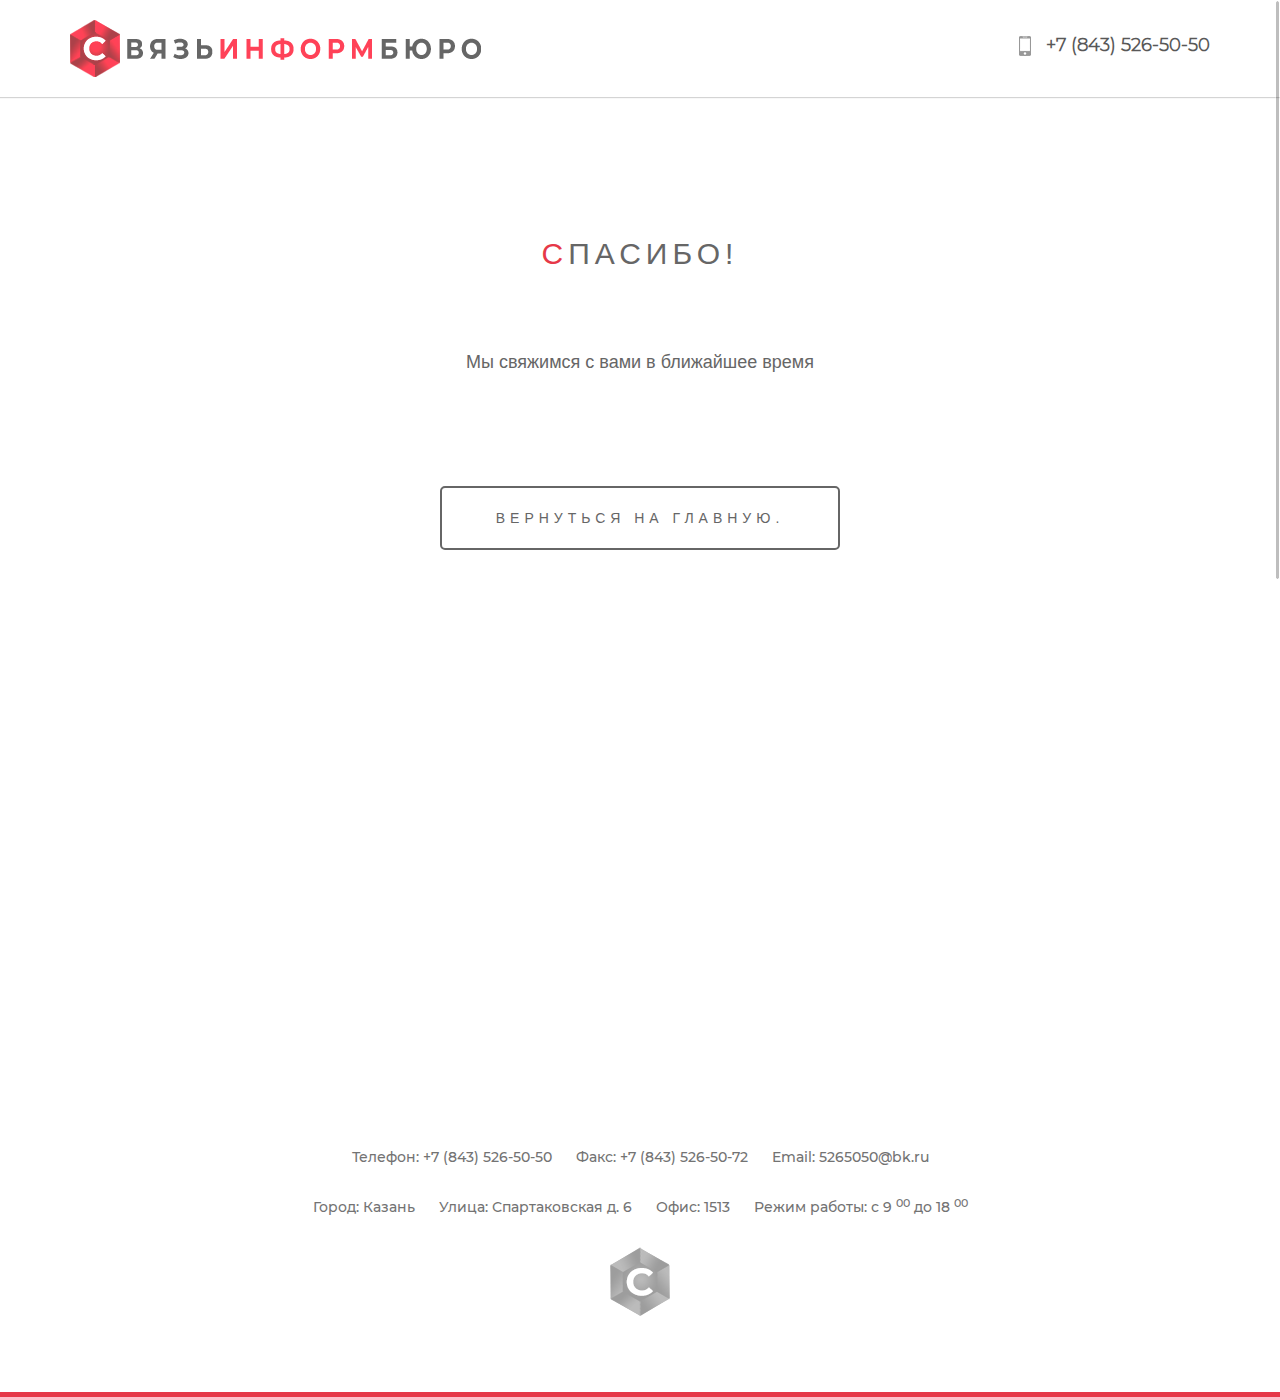
==== send-page.html @ 7c69cc19 "add validation form and add page send-mail.html" ====
<!DOCTYPE html>
<html lang="ru">
  <head>
    <meta charset="utf-8">
    <meta http-equiv="X-UA-Compatible" content="IE=edge">
    <meta name="viewport" content="width=device-width, initial-scale=1">
    <!-- The above 3 meta tags *must* come first in the head; any other head content must come *after* these tags -->
    <title>СвязьИнформБюро</title>
    <!-- <link href="https://fonts.googleapis.com/css?family=Montserrat" rel="stylesheet"> -->

    <!-- Bootstrap -->
    <link href="css/bootstrap.min.css" rel="stylesheet">
    <link rel="stylesheet" href="css/style.css">
    <link rel="stylesheet" href="css/font-awesome.min.css">

    <!-- HTML5 shim and Respond.js for IE8 support of HTML5 elements and media queries -->
    <!-- WARNING: Respond.js doesn't work if you view the page via file:// -->
    <!--[if lt IE 9]>
      <script src="https://oss.maxcdn.com/html5shiv/3.7.2/html5shiv.min.js"></script>
      <script src="https://oss.maxcdn.com/respond/1.4.2/respond.min.js"></script>
    <![endif]-->
  </head>
  <body>
     <dir id="toTop" class="hidden-xs"></dir> <!-- Кнопка НАВЕРХ -->
    <header>
      <div class="container">
        <div class="row">
          <div class="col-sm-6 logotype">
            <img src="img/logo_3.png" alt="Логотип СвязьИнформБюро" class="img-responsive">
          </div>
          <div class="col-sm-6 phone_hed">
            <h4><a href="tel:+78435265050">+7 (843) 526-50-50</a></h4>
          </div>
        </div>
      </div>
    </header>

    <section id="thank_you">
      <div class="container">
        <div class="row">
          <div class="col-sm-12">
            <div class="wrapp-content container-fluid">
              <div class="row" align="center">
                  <h2><span>С</span>пасибо!</h2>
              </div>
              <div class="row" align="center">
                  <p>Мы свяжимся с вами в ближайшее время</p>
              </div>
              <div class="row" align="center">
                <a href="index.html">Вернуться на главную.</a>
              </div>
            </div>
          </div>
        </div>
      </div>
    </section><!-- Thank_you -->

    <footer>
      <div class="container">
        <div class="row">
          <div class="col-sm-12">
           <div class="contacts text-center">
             <p class="foot_icon phone_footer"><a href="tel:+78435265050">Телефон: +7 (843) 526-50-50</a></p>
             <p class="foot_icon fax_footer">Факс: +7 (843) 526-50-72</p>
             <p class="foot_icon email_footer">Email: 5265050@bk.ru</p>
           </div>
          </div>
        </div>
        <div class="row">
          <div class="col-sm-12">
            <div class="address text-center">
              <p class="foot_icon addresss_footer">Город: Казань</p>
              <p class="foot_icon addresss_footer">Улица: Спартаковская д. 6</p>
              <p class="foot_icon addresss_footer">Офис: 1513</p>
              <p class="foot_icon time_work">Режим работы: с 9 <sup>00</sup> до 18 <sup>00</sup></p>
            </div>
          </div>
        </div>
        <div class="row">
          <div class="col-sm-12">
            <div class="logo_fot_wrap text-center">
              <img src="img/logo_foot.png" alt="Логотип СвязьИнформБюро" class="lofo_foot">
            </div>
          </div>
        </div>
      </div>
    </footer>

    <!-- jQuery (necessary for Bootstrap's JavaScript plugins) -->
    <script src="https://ajax.googleapis.com/ajax/libs/jquery/1.11.3/jquery.min.js"></script>
    <!-- <script type='text/javascript' src='http://ajax.googleapis.com/ajax/libs/jquery/1.4/jquery.min.js'></script> -->
    <!-- Include all compiled plugins (below), or include individual files as needed -->
    <script src="js/bootstrap.min.js"></script>
    <script src="js/jquery.nicescroll.min.js"></script>
    <script src="js/wow.min.js"></script>
    <script src="js/main.js"></script>
    <!-- Инициализация бибилиотеи wow.js для плавного появления объектов - не работает! -->
    <script>
      new WOW().init();
    </script>
    <!-- скрипт для работы с плавным скролом -->
    <script>
      $(document).ready(
          function() {
              $("html").niceScroll({cursorcolor:"#000"});
          }
      );
    </script>
    <!-- Плавный скролл при нажатии на якорную ссылку -->
    <script>
      $(document).ready(function(){
        $(".botton_application").on("click","a", function (event) {
          //отменяем стандартную обработку нажатия по ссылке
          event.preventDefault();
          //забираем идентификатор бока с атрибута href
          var id  = $(this).attr('href'),
          //узнаем высоту от начала страницы до блока на который ссылается якорь
            top = $(id).offset().top;
          //анимируем переход на расстояние - top за 1500 мс
          $('body,html').animate({scrollTop: top}, 500);
        });
      });
    </script>
    <!-- плавный скролл наверх -->
    <script type="text/javascript">
      $(function() {
        $(window).scroll(function() {
          if($(this).scrollTop() != 0) {
            $('#toTop').fadeIn();
          } else {
            $('#toTop').fadeOut();
          }
        });
        $('#toTop').click(function() {
          $('body,html').animate({scrollTop:0},800);
        });
      });
    </script>
  </body>
</html>
---- css/style.css ----
@font-face{font-family:'MontserratBold';src:url('fonts/MontserratBold.eot');src:url('fonts/MontserratBold.eot') format('embedded-opentype'),url('fonts/MontserratBold.woff2') format('woff2'),url('fonts/MontserratBold.woff') format('woff'),url('fonts/MontserratBold.ttf') format('truetype'),url('fonts/MontserratBold.svg#MontserratBold') format('svg')}@font-face{font-family:'MontserratMedium';src:url('fonts/MontserratMedium.eot');src:url('fonts/MontserratMedium.eot') format('embedded-opentype'),url('fonts/MontserratMedium.woff2') format('woff2'),url('fonts/MontserratMedium.woff') format('woff'),url('fonts/MontserratMedium.ttf') format('truetype'),url('fonts/MontserratMedium.svg#MontserratMedium') format('svg')}@font-face{font-family:'MontserratLight';src:url('fonts/MontserratLight.eot');src:url('fonts/MontserratLight.eot') format('embedded-opentype'),url('fonts/MontserratLight.woff2') format('woff2'),url('fonts/MontserratLight.woff') format('woff'),url('fonts/MontserratLight.ttf') format('truetype'),url('fonts/MontserratLight.svg#MontserratLight') format('svg')}.bold{font-family:'MontserratBold'}.med{font-family:'MontserratMedium'}.light{font-family:'MontserratLight'}button:focus,button:focus{outline:0;outline-offset:0}body{font-family:'Montserrat',sans-serif;color:#666666}.clearfix:after{content:"";display:table;clear:both}#toTop{display:none;position:fixed;height:70px;bottom:50px;right:70px;width:70px;padding:10px;border-radius:50%;border:2px solid #666666;cursor:pointer;z-index:100;opacity:.5;background:url(../img/bot_up/b_w.png) no-repeat center center;-wevkit-transition:.3s;-moz-transition:.3s;-o-transition:.3s;transition:.3s}#toTop:hover{opacity:1;border:2px solid #e63848;background:url(../img/bot_up/red.png) no-repeat center center;-wevkit-transition:.3s;-moz-transition:.3s;-o-transition:.3s;transition:.3s}header{display:block;background:#ffffff;-webkit-box-shadow:0 1px 1px 0 #d4d4d4;-moz-box-shadow:0 1px 1px 0 #d4d4d4;box-shadow:0 1px 1px 0 #d4d4d4}header .logotype{margin-top:20px;margin-bottom:20px}header .text_logo h3{letter-spacing:3px;margin-top:23px;text-transform:uppercase;font-family:'MontserratBold'}header .text_logo h3 span{color:#e63848}header .phone_hed{margin-top:20px;text-align:right;text-transform:uppercase}header .phone_hed h4 a{font-family:'MontserratLight';text-decoration:none;font-weight:bold;color:#585858}header .phone_hed h4 a:hover{text-decoration:none}header .phone_hed h4 a:before{content:" ";display:inline-block;width:32px;height:32px;margin-right:5px;vertical-align:middle;background:url("../img/had_phope_icon.png") no-repeat center center;opacity:.4}header .phone_hed p{font-size:11px;color:#6f6f6f}#question{height:460px;padding-top:100px;background:url("../img/bg_question.png") no-repeat 23% 98%}#question .title_question{font-family:'MontserratBold';color:#FFFFFF}#question .title_question h2{letter-spacing:4px;text-transform:uppercase;line-height:150%;font-size:36px}#question .title_question h2 small{color:#FFFFFF}#question .title_question h2 span:nth-child(3){color:#FFFFFF;font-family:'MontserratBold'}#question .title_question h2 span:nth-child(4){color:#FFFFFF;font-family:'MontserratBold'}#question .title_question p{margin-top:20px;display:block;color:#ffffff;font-size:18px;font-family:'MontserratMedium'}#question .botton_application{margin:40px auto}#question .botton_application a{display:block;width:300px;padding:15px 20px;border-radius:5px;border:2px solid #fff;opacity:.6;text-decoration:none;color:#fff;-wevkit-transition:.3s;-moz-transition:.3s;-o-transition:.3s;transition:.3s}#question .botton_application a:hover{opacity:1;border:2px solid #e63848;-wevkit-transition:.3s;-moz-transition:.3s;-o-transition:.3s;transition:.3s}#advantages{padding-top:40px;padding-bottom:20px;min-height:460px;border-bottom:1px solid #e0e0e0}#advantages .row{margin-bottom:40px}#advantages .row #block1,#advantages .row #block2,#advantages .row #block3,#advantages .row #block4,#advantages .row #block5,#advantages .row #block6{display:none}#advantages .row .circle{margin:auto;width:120px;height:120px}#advantages .row .circle img{background:#ffffff;box-shadow:inset 0 0 8px 2px #b7b7b7}#advantages .row p{font-family:'MontserratMedium'}#feedback{border-bottom:1px solid #e0e0e0}#feedback .wrap_question{padding:40px 10px 30px 0;width:100%}#feedback .wrap_question h3{padding-top:10px;font-family:arial;text-align:center;text-transform:uppercase;letter-spacing:5px;font-family:'MontserratMedium'}#feedback .wrap_question h3 span{color:#e63848}#feedback .wrap_question form{box-sizing:border-box;margin-top:20px;width:100%;color:#666666;font-family:'MontserratMedium'}#feedback .wrap_question form p{display:block;width:100%;padding:0;margin:0}#feedback .wrap_question form p input[name="name"],#feedback .wrap_question form p input[name="email"],#feedback .wrap_question form p input[name="phone"]{margin:18px 0;padding-left:20px;width:100%;height:45px;border:2px solid #bcbcbc;-webkit-border-radius:5px;-moz-border-radius:5px;border-radius:5px;background:none;cursor:pointer;transition:.5s;outline:none}#feedback .wrap_question form p input[name="name"]:hover,#feedback .wrap_question form p input[name="email"]:hover,#feedback .wrap_question form p input[name="phone"]:hover{background:#ffeded;transition:.5s}#feedback .wrap_question form p input[name="name"]::-webkit-input-placeholder{color:#716f6f}#feedback .wrap_question form p input[name="name"]::-ms-input-placeholder{color:#716f6f}#feedback .wrap_question form p input[name="name"]:-ms-input-placeholder{color:#716f6f}#feedback .wrap_question form p input[name="name"]:-moz-placeholder{color:#716f6f}#feedback .wrap_question form p input[name="name"]::placeholder{color:#716f6f}#feedback .wrap_question form p input[name="email"]::-webkit-input-placeholder{color:#716f6f}#feedback .wrap_question form p input[name="email"]::-ms-input-placeholder{color:#716f6f}#feedback .wrap_question form p input[name="email"]:-ms-input-placeholder{color:#716f6f}#feedback .wrap_question form p input[name="email"]:-moz-placeholder{color:#716f6f}#feedback .wrap_question form p input[name="email"]::placeholder{color:#716f6f}#feedback .wrap_question form p input[name="phone"]::-webkit-input-placeholder{color:#716f6f}#feedback .wrap_question form p input[name="phone"]::-ms-input-placeholder{color:#716f6f}#feedback .wrap_question form p input[name="phone"]:-ms-input-placeholder{color:#716f6f}#feedback .wrap_question form p input[name="phone"]:-moz-placeholder{color:#716f6f}#feedback .wrap_question form p input[name="phone"]::placeholder{color:#716f6f}#feedback .wrap_question form textarea[name="massage"]{width:100%;height:207px;resize:none;overflow:hidden;margin:18px 0 0 0;padding:18px 0 0 20px;border:2px solid #bcbcbc;cursor:pointer;-webkit-border-radius:5px;-moz-border-radius:5px;border-radius:5px;transition:.5s;outline:none}#feedback .wrap_question form textarea[name="massage"]:hover{background:#ffe3e3;transition:.5s}#feedback .wrap_question form textarea[name="text_send"]::-webkit-input-placeholder{color:#716f6f}#feedback .wrap_question form textarea[name="text_send"]::-ms-input-placeholder{color:#716f6f}#feedback .wrap_question form textarea[name="text_send"]:-ms-input-placeholder{color:#716f6f}#feedback .wrap_question form textarea[name="text_send"]:-moz-placeholder{color:#716f6f}#feedback .wrap_question form textarea[name="text_send"]::placeholder{color:#716f6f}#feedback .wrap_question form button{margin:20px auto;padding:15px 20px;width:300px;background:none;border:2px solid #bcbcbc;transition:.5s;opacity:.9;text-transform:uppercase;letter-spacing:5px;font-size:12px;color:#666666;-webkit-border-radius:5px;-moz-border-radius:5px;border-radius:5px}#feedback .wrap_question form button:hover{opacity:1;border:2px solid #e63848;color:#e63848;transition:.5s;cursor:pointer}#map{margin-top:100px;padding-bottom:40px}#map .col-sm-12{padding:0}#map h3{letter-spacing:5px;text-transform:uppercase;text-align:center;font-family:'MontserratMedium'}#map h3 span{color:#e63848}#map .map_wrap{margin-top:50px;border:1px solid #adadad}footer{padding-top:40px;height:300px;color:#737373;border-bottom:5px solid #e63848;font-family:'MontserratMedium'}footer .contacts p,footer .address p{display:inline-block;padding:10px}footer .contacts p a,footer .address p a{text-decoration:none;color:#737373}footer .logo_fot_wrap{margin-top:10px;opacity:.6}section#thank_you .wrapp-content{margin:auto;margin-top:100px;height:100vh}section#thank_you .wrapp-content h2{padding:20px;text-transform:uppercase;letter-spacing:5px}section#thank_you .wrapp-content h2 span{color:#e63848}section#thank_you .wrapp-content p{padding-top:50px;font-size:18px}section#thank_you .wrapp-content a{display:block;margin-top:100px;width:400px;padding:20px;border:2px solid #666666;border-radius:5px;text-transform:uppercase;letter-spacing:5px;text-decoration:none;color:#666666}section#thank_you .wrapp-content a:hover{border:2px solid #e63848}
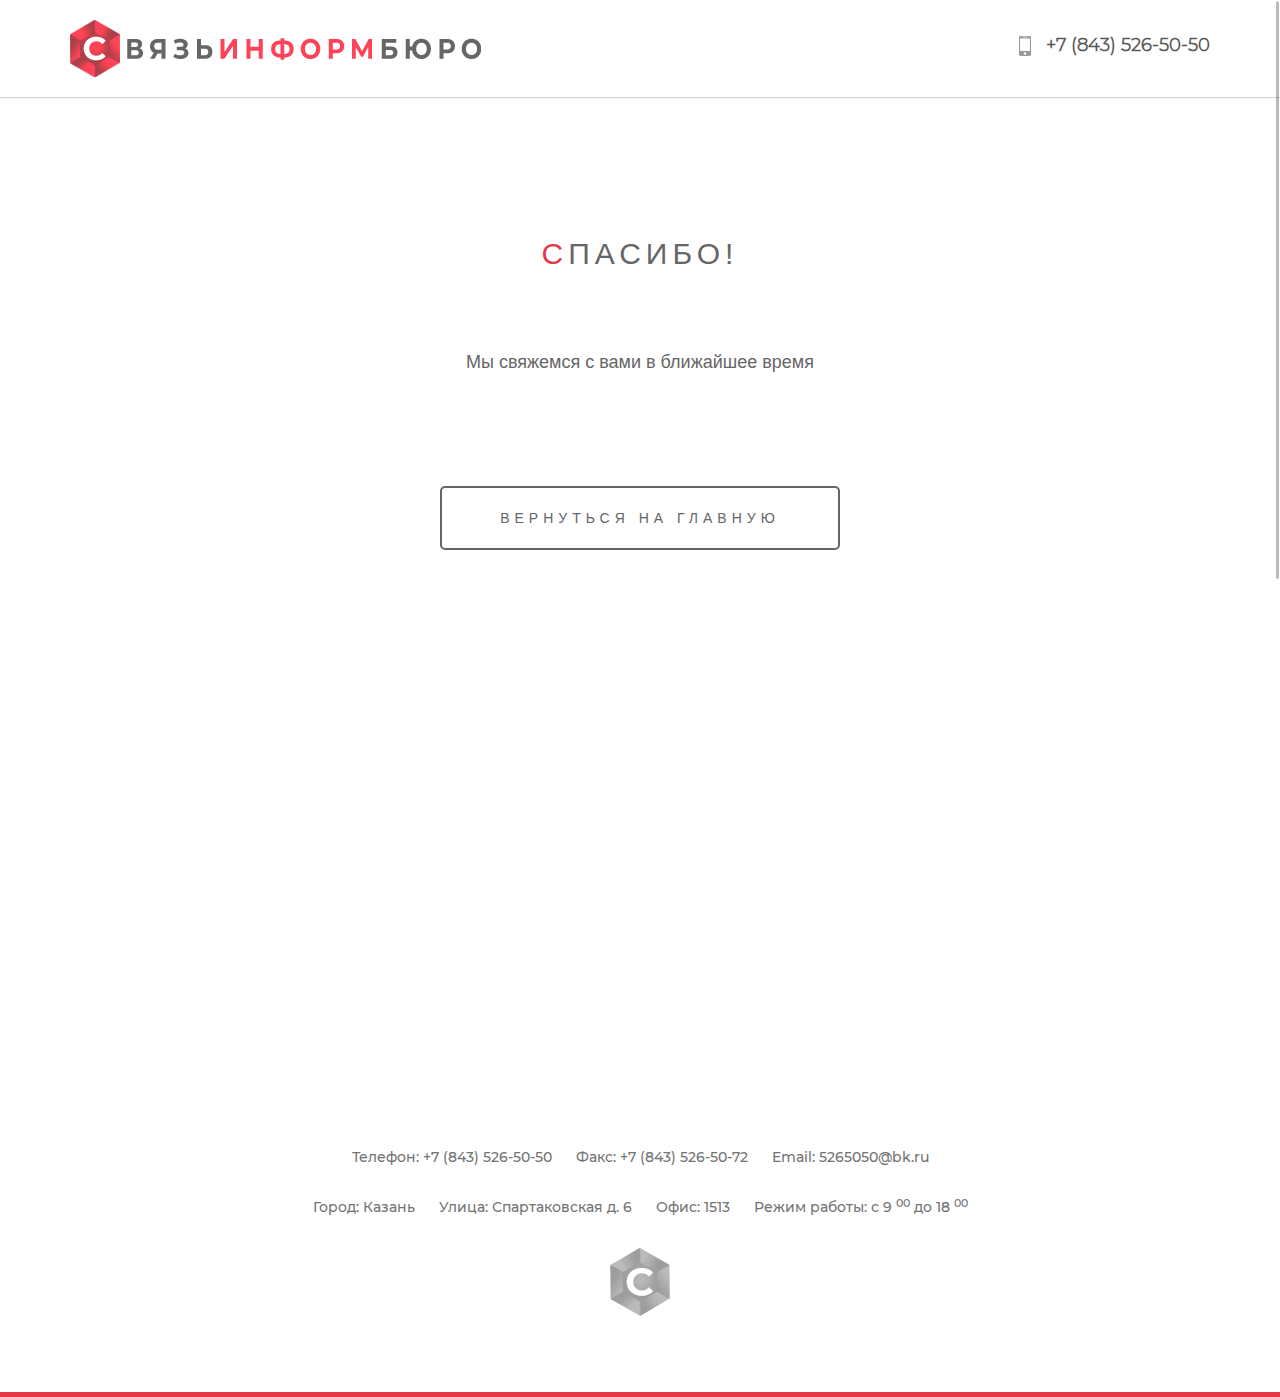
==== commit f2746d94: "chenge page send-page.html" ====
--- a/send-page.html
+++ b/send-page.html
@@ -44,10 +44,10 @@
                   <h2><span>С</span>пасибо!</h2>
               </div>
               <div class="row" align="center">
-                  <p>Мы свяжимся с вами в ближайшее время</p>
+                  <p>Мы свяжемся с вами в ближайшее время</p>
               </div>
               <div class="row" align="center">
-                <a href="index.html">Вернуться на главную.</a>
+                <a href="index.html">Вернуться на главную</a>
               </div>
             </div>
           </div>
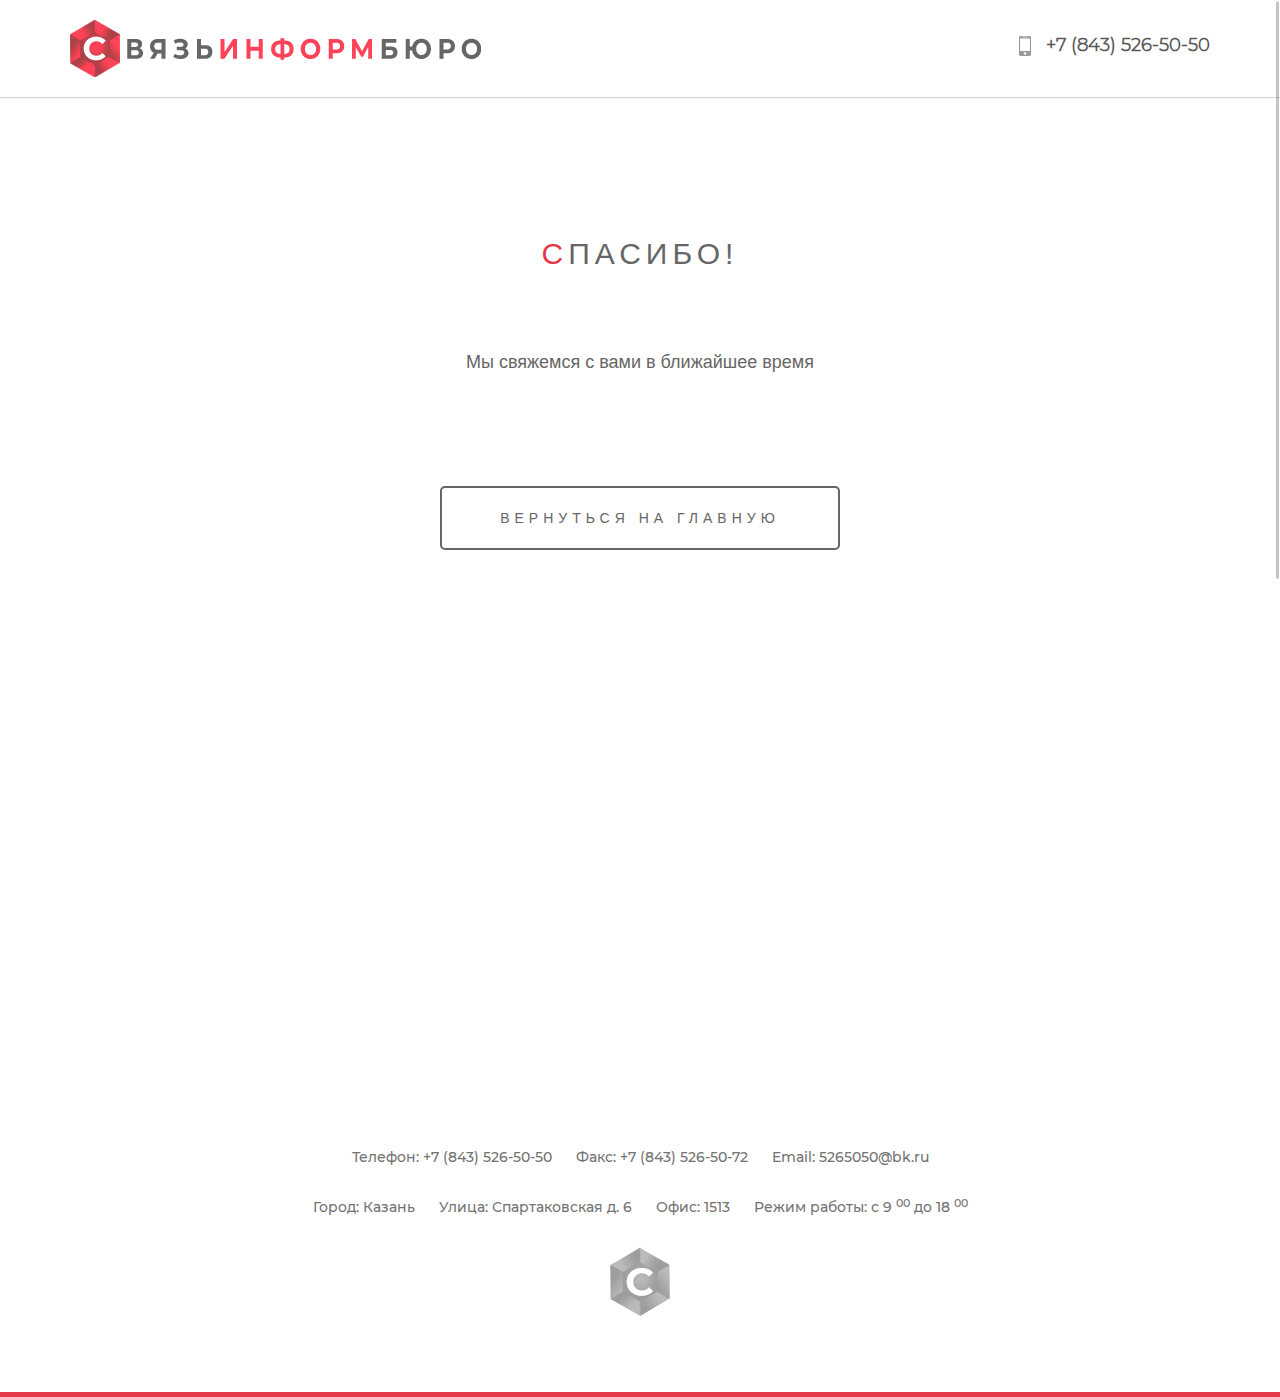
==== commit cdc1cfed: "chenge js file and link in page send-page.html on urn www..." ====
--- a/send-page.html
+++ b/send-page.html
@@ -1,4 +1,4 @@
-<!DOCTYPE html>
+﻿<!DOCTYPE html>
 <html lang="ru">
   <head>
     <meta charset="utf-8">
@@ -47,7 +47,7 @@
                   <p>Мы свяжемся с вами в ближайшее время</p>
               </div>
               <div class="row" align="center">
-                <a href="index.html">Вернуться на главную</a>
+                <a href="https://siburo.info/">Вернуться на главную</a>
               </div>
             </div>
           </div>
--- a/css/style.css
+++ b/css/style.css
@@ -1 +1 @@
-@font-face{font-family:'MontserratBold';src:url('fonts/MontserratBold.eot');src:url('fonts/MontserratBold.eot') format('embedded-opentype'),url('fonts/MontserratBold.woff2') format('woff2'),url('fonts/MontserratBold.woff') format('woff'),url('fonts/MontserratBold.ttf') format('truetype'),url('fonts/MontserratBold.svg#MontserratBold') format('svg')}@font-face{font-family:'MontserratMedium';src:url('fonts/MontserratMedium.eot');src:url('fonts/MontserratMedium.eot') format('embedded-opentype'),url('fonts/MontserratMedium.woff2') format('woff2'),url('fonts/MontserratMedium.woff') format('woff'),url('fonts/MontserratMedium.ttf') format('truetype'),url('fonts/MontserratMedium.svg#MontserratMedium') format('svg')}@font-face{font-family:'MontserratLight';src:url('fonts/MontserratLight.eot');src:url('fonts/MontserratLight.eot') format('embedded-opentype'),url('fonts/MontserratLight.woff2') format('woff2'),url('fonts/MontserratLight.woff') format('woff'),url('fonts/MontserratLight.ttf') format('truetype'),url('fonts/MontserratLight.svg#MontserratLight') format('svg')}.bold{font-family:'MontserratBold'}.med{font-family:'MontserratMedium'}.light{font-family:'MontserratLight'}button:focus,button:focus{outline:0;outline-offset:0}body{font-family:'Montserrat',sans-serif;color:#666666}.clearfix:after{content:"";display:table;clear:both}#toTop{display:none;position:fixed;height:70px;bottom:50px;right:70px;width:70px;padding:10px;border-radius:50%;border:2px solid #666666;cursor:pointer;z-index:100;opacity:.5;background:url(../img/bot_up/b_w.png) no-repeat center center;-wevkit-transition:.3s;-moz-transition:.3s;-o-transition:.3s;transition:.3s}#toTop:hover{opacity:1;border:2px solid #e63848;background:url(../img/bot_up/red.png) no-repeat center center;-wevkit-transition:.3s;-moz-transition:.3s;-o-transition:.3s;transition:.3s}header{display:block;background:#ffffff;-webkit-box-shadow:0 1px 1px 0 #d4d4d4;-moz-box-shadow:0 1px 1px 0 #d4d4d4;box-shadow:0 1px 1px 0 #d4d4d4}header .logotype{margin-top:20px;margin-bottom:20px}header .text_logo h3{letter-spacing:3px;margin-top:23px;text-transform:uppercase;font-family:'MontserratBold'}header .text_logo h3 span{color:#e63848}header .phone_hed{margin-top:20px;text-align:right;text-transform:uppercase}header .phone_hed h4 a{font-family:'MontserratLight';text-decoration:none;font-weight:bold;color:#585858}header .phone_hed h4 a:hover{text-decoration:none}header .phone_hed h4 a:before{content:" ";display:inline-block;width:32px;height:32px;margin-right:5px;vertical-align:middle;background:url("../img/had_phope_icon.png") no-repeat center center;opacity:.4}header .phone_hed p{font-size:11px;color:#6f6f6f}#question{height:460px;padding-top:100px;background:url("../img/bg_question.png") no-repeat 23% 98%}#question .title_question{font-family:'MontserratBold';color:#FFFFFF}#question .title_question h2{letter-spacing:4px;text-transform:uppercase;line-height:150%;font-size:36px}#question .title_question h2 small{color:#FFFFFF}#question .title_question h2 span:nth-child(3){color:#FFFFFF;font-family:'MontserratBold'}#question .title_question h2 span:nth-child(4){color:#FFFFFF;font-family:'MontserratBold'}#question .title_question p{margin-top:20px;display:block;color:#ffffff;font-size:18px;font-family:'MontserratMedium'}#question .botton_application{margin:40px auto}#question .botton_application a{display:block;width:300px;padding:15px 20px;border-radius:5px;border:2px solid #fff;opacity:.6;text-decoration:none;color:#fff;-wevkit-transition:.3s;-moz-transition:.3s;-o-transition:.3s;transition:.3s}#question .botton_application a:hover{opacity:1;border:2px solid #e63848;-wevkit-transition:.3s;-moz-transition:.3s;-o-transition:.3s;transition:.3s}#advantages{padding-top:40px;padding-bottom:20px;min-height:460px;border-bottom:1px solid #e0e0e0}#advantages .row{margin-bottom:40px}#advantages .row #block1,#advantages .row #block2,#advantages .row #block3,#advantages .row #block4,#advantages .row #block5,#advantages .row #block6{display:none}#advantages .row .circle{margin:auto;width:120px;height:120px}#advantages .row .circle img{background:#ffffff;box-shadow:inset 0 0 8px 2px #b7b7b7}#advantages .row p{font-family:'MontserratMedium'}#feedback{border-bottom:1px solid #e0e0e0}#feedback .wrap_question{padding:40px 10px 30px 0;width:100%}#feedback .wrap_question h3{padding-top:10px;font-family:arial;text-align:center;text-transform:uppercase;letter-spacing:5px;font-family:'MontserratMedium'}#feedback .wrap_question h3 span{color:#e63848}#feedback .wrap_question form{box-sizing:border-box;margin-top:20px;width:100%;color:#666666;font-family:'MontserratMedium'}#feedback .wrap_question form p{display:block;width:100%;padding:0;margin:0}#feedback .wrap_question form p input[name="name"],#feedback .wrap_question form p input[name="email"],#feedback .wrap_question form p input[name="phone"]{margin:18px 0;padding-left:20px;width:100%;height:45px;border:2px solid #bcbcbc;-webkit-border-radius:5px;-moz-border-radius:5px;border-radius:5px;background:none;cursor:pointer;transition:.5s;outline:none}#feedback .wrap_question form p input[name="name"]:hover,#feedback .wrap_question form p input[name="email"]:hover,#feedback .wrap_question form p input[name="phone"]:hover{background:#ffeded;transition:.5s}#feedback .wrap_question form p input[name="name"]::-webkit-input-placeholder{color:#716f6f}#feedback .wrap_question form p input[name="name"]::-ms-input-placeholder{color:#716f6f}#feedback .wrap_question form p input[name="name"]:-ms-input-placeholder{color:#716f6f}#feedback .wrap_question form p input[name="name"]:-moz-placeholder{color:#716f6f}#feedback .wrap_question form p input[name="name"]::placeholder{color:#716f6f}#feedback .wrap_question form p input[name="email"]::-webkit-input-placeholder{color:#716f6f}#feedback .wrap_question form p input[name="email"]::-ms-input-placeholder{color:#716f6f}#feedback .wrap_question form p input[name="email"]:-ms-input-placeholder{color:#716f6f}#feedback .wrap_question form p input[name="email"]:-moz-placeholder{color:#716f6f}#feedback .wrap_question form p input[name="email"]::placeholder{color:#716f6f}#feedback .wrap_question form p input[name="phone"]::-webkit-input-placeholder{color:#716f6f}#feedback .wrap_question form p input[name="phone"]::-ms-input-placeholder{color:#716f6f}#feedback .wrap_question form p input[name="phone"]:-ms-input-placeholder{color:#716f6f}#feedback .wrap_question form p input[name="phone"]:-moz-placeholder{color:#716f6f}#feedback .wrap_question form p input[name="phone"]::placeholder{color:#716f6f}#feedback .wrap_question form textarea[name="massage"]{width:100%;height:207px;resize:none;overflow:hidden;margin:18px 0 0 0;padding:18px 0 0 20px;border:2px solid #bcbcbc;cursor:pointer;-webkit-border-radius:5px;-moz-border-radius:5px;border-radius:5px;transition:.5s;outline:none}#feedback .wrap_question form textarea[name="massage"]:hover{background:#ffe3e3;transition:.5s}#feedback .wrap_question form textarea[name="text_send"]::-webkit-input-placeholder{color:#716f6f}#feedback .wrap_question form textarea[name="text_send"]::-ms-input-placeholder{color:#716f6f}#feedback .wrap_question form textarea[name="text_send"]:-ms-input-placeholder{color:#716f6f}#feedback .wrap_question form textarea[name="text_send"]:-moz-placeholder{color:#716f6f}#feedback .wrap_question form textarea[name="text_send"]::placeholder{color:#716f6f}#feedback .wrap_question form button{margin:20px auto;padding:15px 20px;width:300px;background:none;border:2px solid #bcbcbc;transition:.5s;opacity:.9;text-transform:uppercase;letter-spacing:5px;font-size:12px;color:#666666;-webkit-border-radius:5px;-moz-border-radius:5px;border-radius:5px}#feedback .wrap_question form button:hover{opacity:1;border:2px solid #e63848;color:#e63848;transition:.5s;cursor:pointer}#map{margin-top:100px;padding-bottom:40px}#map .col-sm-12{padding:0}#map h3{letter-spacing:5px;text-transform:uppercase;text-align:center;font-family:'MontserratMedium'}#map h3 span{color:#e63848}#map .map_wrap{margin-top:50px;border:1px solid #adadad}footer{padding-top:40px;height:300px;color:#737373;border-bottom:5px solid #e63848;font-family:'MontserratMedium'}footer .contacts p,footer .address p{display:inline-block;padding:10px}footer .contacts p a,footer .address p a{text-decoration:none;color:#737373}footer .logo_fot_wrap{margin-top:10px;opacity:.6}section#thank_you .wrapp-content{margin:auto;margin-top:100px;height:100vh}section#thank_you .wrapp-content h2{padding:20px;text-transform:uppercase;letter-spacing:5px}section#thank_you .wrapp-content h2 span{color:#e63848}section#thank_you .wrapp-content p{padding-top:50px;font-size:18px}section#thank_you .wrapp-content a{display:block;margin-top:100px;width:400px;padding:20px;border:2px solid #666666;border-radius:5px;text-transform:uppercase;letter-spacing:5px;text-decoration:none;color:#666666}section#thank_you .wrapp-content a:hover{border:2px solid #e63848}+﻿@font-face{font-family:'MontserratBold';src:url('fonts/MontserratBold.eot');src:url('fonts/MontserratBold.eot') format('embedded-opentype'),url('fonts/MontserratBold.woff2') format('woff2'),url('fonts/MontserratBold.woff') format('woff'),url('fonts/MontserratBold.ttf') format('truetype'),url('fonts/MontserratBold.svg#MontserratBold') format('svg')}@font-face{font-family:'MontserratMedium';src:url('fonts/MontserratMedium.eot');src:url('fonts/MontserratMedium.eot') format('embedded-opentype'),url('fonts/MontserratMedium.woff2') format('woff2'),url('fonts/MontserratMedium.woff') format('woff'),url('fonts/MontserratMedium.ttf') format('truetype'),url('fonts/MontserratMedium.svg#MontserratMedium') format('svg')}@font-face{font-family:'MontserratLight';src:url('fonts/MontserratLight.eot');src:url('fonts/MontserratLight.eot') format('embedded-opentype'),url('fonts/MontserratLight.woff2') format('woff2'),url('fonts/MontserratLight.woff') format('woff'),url('fonts/MontserratLight.ttf') format('truetype'),url('fonts/MontserratLight.svg#MontserratLight') format('svg')}.bold{font-family:'MontserratBold'}.med{font-family:'MontserratMedium'}.light{font-family:'MontserratLight'}button:focus,button:focus{outline:0;outline-offset:0}body{font-family:'Montserrat',sans-serif;color:#666666}.clearfix:after{content:"";display:table;clear:both}#toTop{display:none;position:fixed;height:70px;bottom:50px;right:70px;width:70px;padding:10px;border-radius:50%;border:2px solid #666666;cursor:pointer;z-index:100;opacity:.5;background:url(../img/bot_up/b_w.png) no-repeat center center;-wevkit-transition:.3s;-moz-transition:.3s;-o-transition:.3s;transition:.3s}#toTop:hover{opacity:1;border:2px solid #e63848;background:url(../img/bot_up/red.png) no-repeat center center;-wevkit-transition:.3s;-moz-transition:.3s;-o-transition:.3s;transition:.3s}header{display:block;background:#ffffff;-webkit-box-shadow:0 1px 1px 0 #d4d4d4;-moz-box-shadow:0 1px 1px 0 #d4d4d4;box-shadow:0 1px 1px 0 #d4d4d4}header .logotype{margin-top:20px;margin-bottom:20px}header .text_logo h3{letter-spacing:3px;margin-top:23px;text-transform:uppercase;font-family:'MontserratBold'}header .text_logo h3 span{color:#e63848}header .phone_hed{margin-top:20px;text-align:right;text-transform:uppercase}header .phone_hed h4 a{font-family:'MontserratLight';text-decoration:none;font-weight:bold;color:#585858}header .phone_hed h4 a:hover{text-decoration:none}header .phone_hed h4 a:before{content:" ";display:inline-block;width:32px;height:32px;margin-right:5px;vertical-align:middle;background:url("../img/had_phope_icon.png") no-repeat center center;opacity:.4}header .phone_hed p{font-size:11px;color:#6f6f6f}#question{height:460px;padding-top:100px;background:url("../img/bg_question.png") no-repeat 23% 98%}#question .title_question{font-family:'MontserratBold';color:#FFFFFF}#question .title_question h2{letter-spacing:4px;text-transform:uppercase;line-height:150%;font-size:36px}#question .title_question h2 small{color:#FFFFFF}#question .title_question h2 span:nth-child(3){color:#FFFFFF;font-family:'MontserratBold'}#question .title_question h2 span:nth-child(4){color:#FFFFFF;font-family:'MontserratBold'}#question .title_question p{margin-top:20px;display:block;color:#ffffff;font-size:18px;font-family:'MontserratMedium'}#question .botton_application{margin:40px auto}#question .botton_application a{display:block;width:300px;padding:15px 20px;border-radius:5px;border:2px solid #fff;opacity:.6;text-decoration:none;color:#fff;-wevkit-transition:.3s;-moz-transition:.3s;-o-transition:.3s;transition:.3s}#question .botton_application a:hover{opacity:1;border:2px solid #e63848;-wevkit-transition:.3s;-moz-transition:.3s;-o-transition:.3s;transition:.3s}#advantages{padding-top:40px;padding-bottom:20px;min-height:460px;border-bottom:1px solid #e0e0e0}#advantages .row{margin-bottom:40px}#advantages .row #block1,#advantages .row #block2,#advantages .row #block3,#advantages .row #block4,#advantages .row #block5,#advantages .row #block6{display:none}#advantages .row .circle{margin:auto;width:120px;height:120px}#advantages .row .circle img{background:#ffffff;box-shadow:inset 0 0 8px 2px #b7b7b7}#advantages .row p{font-family:'MontserratMedium'}#feedback{border-bottom:1px solid #e0e0e0}#feedback .wrap_question{padding:40px 10px 30px 0;width:100%}#feedback .wrap_question h3{padding-top:10px;font-family:arial;text-align:center;text-transform:uppercase;letter-spacing:5px;font-family:'MontserratMedium'}#feedback .wrap_question h3 span{color:#e63848}#feedback .wrap_question form{box-sizing:border-box;margin-top:20px;width:100%;color:#666666;font-family:'MontserratMedium'}#feedback .wrap_question form p{display:block;width:100%;padding:0;margin:0}#feedback .wrap_question form p input[name="name"],#feedback .wrap_question form p input[name="email"],#feedback .wrap_question form p input[name="phone"]{margin:18px 0;padding-left:20px;width:100%;height:45px;border:2px solid #bcbcbc;-webkit-border-radius:5px;-moz-border-radius:5px;border-radius:5px;background:none;cursor:pointer;transition:.5s;outline:none}#feedback .wrap_question form p input[name="name"]:hover,#feedback .wrap_question form p input[name="email"]:hover,#feedback .wrap_question form p input[name="phone"]:hover{background:#ffeded;transition:.5s}#feedback .wrap_question form p input[name="name"]::-webkit-input-placeholder{color:#716f6f}#feedback .wrap_question form p input[name="name"]::-ms-input-placeholder{color:#716f6f}#feedback .wrap_question form p input[name="name"]:-ms-input-placeholder{color:#716f6f}#feedback .wrap_question form p input[name="name"]:-moz-placeholder{color:#716f6f}#feedback .wrap_question form p input[name="name"]::placeholder{color:#716f6f}#feedback .wrap_question form p input[name="email"]::-webkit-input-placeholder{color:#716f6f}#feedback .wrap_question form p input[name="email"]::-ms-input-placeholder{color:#716f6f}#feedback .wrap_question form p input[name="email"]:-ms-input-placeholder{color:#716f6f}#feedback .wrap_question form p input[name="email"]:-moz-placeholder{color:#716f6f}#feedback .wrap_question form p input[name="email"]::placeholder{color:#716f6f}#feedback .wrap_question form p input[name="phone"]::-webkit-input-placeholder{color:#716f6f}#feedback .wrap_question form p input[name="phone"]::-ms-input-placeholder{color:#716f6f}#feedback .wrap_question form p input[name="phone"]:-ms-input-placeholder{color:#716f6f}#feedback .wrap_question form p input[name="phone"]:-moz-placeholder{color:#716f6f}#feedback .wrap_question form p input[name="phone"]::placeholder{color:#716f6f}#feedback .wrap_question form textarea[name="massage"]{width:100%;height:207px;resize:none;overflow:hidden;margin:18px 0 0 0;padding:18px 0 0 20px;border:2px solid #bcbcbc;cursor:pointer;-webkit-border-radius:5px;-moz-border-radius:5px;border-radius:5px;transition:.5s;outline:none}#feedback .wrap_question form textarea[name="massage"]:hover{background:#ffe3e3;transition:.5s}#feedback .wrap_question form textarea[name="text_send"]::-webkit-input-placeholder{color:#716f6f}#feedback .wrap_question form textarea[name="text_send"]::-ms-input-placeholder{color:#716f6f}#feedback .wrap_question form textarea[name="text_send"]:-ms-input-placeholder{color:#716f6f}#feedback .wrap_question form textarea[name="text_send"]:-moz-placeholder{color:#716f6f}#feedback .wrap_question form textarea[name="text_send"]::placeholder{color:#716f6f}#feedback .wrap_question form button{margin:20px auto;padding:15px 20px;width:300px;background:none;border:2px solid #bcbcbc;transition:.5s;opacity:.9;text-transform:uppercase;letter-spacing:5px;font-size:12px;color:#666666;-webkit-border-radius:5px;-moz-border-radius:5px;border-radius:5px}#feedback .wrap_question form button:hover{opacity:1;border:2px solid #e63848;color:#e63848;transition:.5s;cursor:pointer}#map{margin-top:100px;padding-bottom:40px}#map .col-sm-12{padding:0}#map h3{letter-spacing:5px;text-transform:uppercase;text-align:center;font-family:'MontserratMedium'}#map h3 span{color:#e63848}#map .map_wrap{margin-top:50px;border:1px solid #adadad}footer{padding-top:40px;height:300px;color:#737373;border-bottom:5px solid #e63848;font-family:'MontserratMedium'}footer .contacts p,footer .address p{display:inline-block;padding:10px}footer .contacts p a,footer .address p a{text-decoration:none;color:#737373}footer .logo_fot_wrap{margin-top:10px;opacity:.6}section#thank_you .wrapp-content{margin:auto;margin-top:100px;height:100vh}section#thank_you .wrapp-content h2{padding:20px;text-transform:uppercase;letter-spacing:5px}section#thank_you .wrapp-content h2 span{color:#e63848}section#thank_you .wrapp-content p{padding-top:50px;font-size:18px}section#thank_you .wrapp-content a{display:block;margin-top:100px;width:400px;padding:20px;border:2px solid #666666;border-radius:5px;text-transform:uppercase;letter-spacing:5px;text-decoration:none;color:#666666}section#thank_you .wrapp-content a:hover{border:2px solid #e63848}@media (min-width:0) and (max-width:320px){header .phone_hed{text-align:center}#question{padding-top:10px}#question .title_question h2{font-size:26px}#question .botton_application a{width:250px}#feedback .wrap_question{padding-top:20px}#feedback .wrap_question h3{font-size:18px}#feedback .wrap_question form button{width:280px}#map{margin-top:20px}#map h3{font-size:18px}#map .map_wrap{margin:0 10px 0 10px}footer{padding-top:10px;height:auto}footer .logo_fot_wrap{padding-bottom:20px}footer .contacts p,footer .address p{margin-bottom:0}}@media (min-width:321px) and (max-width:480px){header .phone_hed{text-align:center}#question{padding-top:30px}#question .title_question h2{font-size:26px}#question .title_question p{font-size:12px}#feedback .wrap_question{padding-top:20px}#feedback .wrap_question h3{font-size:18px}#map{margin-top:20px}#map h3{font-size:18px}#map .map_wrap{margin:0 10px 0 10px}footer{padding-top:10px;height:auto}footer .logo_fot_wrap{padding-bottom:20px}footer .contacts p,footer .address p{margin-bottom:0}}@media (min-width:481px) and (max-width:768px){#question{padding-top:30px}}@media (min-width:769px) and (max-width:992px){#question{padding-top:50px}}@media (min-width:568px) and (max-width:600px){header .phone_hed{text-align:center}}